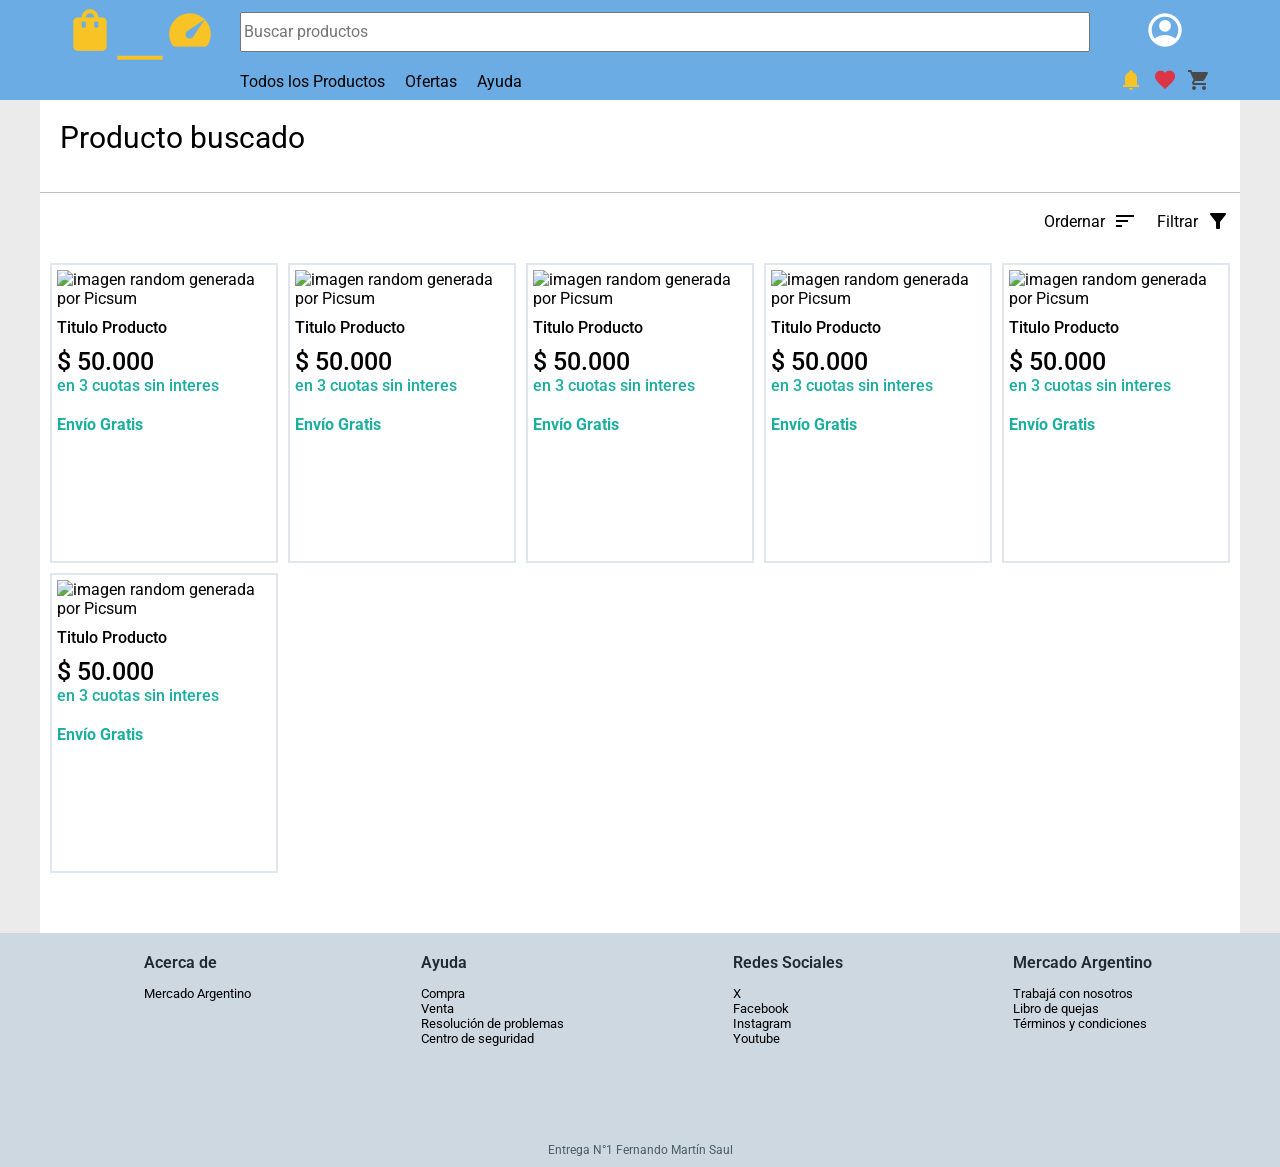
==== index.html @ 70f7063b "primer commit" ====
<!DOCTYPE html>
<html lang="en">

<head>
    <meta charset="UTF-8">
    <meta name="viewport" content="width=device-width, initial-scale=1.0">
    <link rel="stylesheet"
        href="https://fonts.googleapis.com/css2?family=Material+Symbols+Outlined:opsz,wght,FILL,GRAD@20..48,100..700,0..1,-50..200" />
    <link rel="preconnect" href="https://fonts.googleapis.com">
    <link rel="preconnect" href="https://fonts.gstatic.com" crossorigin>
    <link href="https://fonts.googleapis.com/css2?family=Roboto:ital,wght@0,100..900;1,100..900&display=swap"
        rel="stylesheet">
    <link rel="stylesheet" href="https://cdn.jsdelivr.net/npm/bootstrap@5.3.8/dist/css/bootstrap.min.css">
    <link rel="stylesheet" href="css/estilos-entrega-1.css">

    <title>PÁGINA N°1 PRINCIPAL/BUSQUEDA DE PRODUCTO</title>
</head>

<body>
    <!-------------------- HEADER -------------------->
    <header>
        <nav class="navegador">
            <!-- LOGO -->
            <div class="contenedor-logo">
                <a class="a-activo" href="index.html">
                    <span class="nav-logo material-symbols-outlined">
                        shopping_bag_speed
                    </span>
                </a>
            </div>
            <!-- BUSCADOR -->
            <div class="nav-contenedor-buscador">
                <input class="nav-buscador" type="text" placeholder="Buscar productos">
            </div>
            <!-- LOGIN USER -->
            <div class="login-user">
                <a href="pages/login.html">
                    <span class="nav-usuario material-symbols-outlined">
                        account_circle
                    </span>
                </a>
            </div>
            <!-- TITULO H1 OCULTO PERO SIRVE PARA LAS BUSQUEDAS -->
            <div class="nav-titulo-h1">
                <h1>Mercado Argentino</h1>
            </div>
            <!-- OPCIONES -->
            <div class="nav-opciones">
                <ul>
                    <li><a class="nav-a" href="index.html">Todos los Productos</a></li>
                    <li><a class="nav-a" href="pages/ofertas.html">Ofertas</a></li>
                    <li><a class="nav-a" href="pages/ayuda.html">Ayuda</a></li>
                </ul>
            </div>
            <!-- NOTIFICACIONES, FAVORITOS Y CARRITO -->
            <div class="nav-funciones">
                <a href="pages/notificaciones.html" class="nav-notificaciones">
                    <span class="material-symbols-outlined">
                        notifications
                    </span>
                </a>
                <a href="pages/favoritos.html" class="nav-favoritos">
                    <span class="material-symbols-outlined">
                        favorite
                    </span>
                </a>
                <a class="a-activo" href="pages/carrito.html">
                    <span class="nav-carrito material-symbols-outlined">
                        shopping_cart
                    </span>
                </a>
            </div>
        </nav>
    </header>
    <!-------------------- MAIN -------------------->
    <main>
        <h2 class="main-h2">Producto buscado</h2>
        <hr>
        <!-- FILTROS DE PRODUCTOS -->
        <div class="main-contenedor-filtros">
            <div class="main-orden-filtro">
                <p>Ordernar <span class="aling-icons material-symbols-outlined">
                        sort
                    </span>
                </p>
                <p>Filtrar <span class="aling-icons material-symbols-outlined">
                        filter_alt
                    </span>
                </p>
            </div>
        </div>
        <!-- CARTAS DE LOS PRODUCTOS -->
        <div class="contenedor-main-cards">
            <article class="main-cards">
                <a class="a-card-activa" href="pages/producto.html">
                    <img class="img-card" src="https://picsum.photos/300/300" alt="imagen random generada por Picsum">
                    <h3 class="titulo-card">Titulo Producto</h3>
                    <div class="precio-card">$ 50.000</div>
                    <div class="cuotas-card">en 3 cuotas sin interes</div>
                    <div class="envio-card">Envío Gratis</div>
                </a>
            </article>
            <article class="main-cards">
                <a class="a-card-activa" href="pages/producto.html">
                    <img class="img-card" src="https://picsum.photos/299/300" alt="imagen random generada por Picsum">
                    <h3 class="titulo-card">Titulo Producto</h3>
                    <div class="precio-card">$ 50.000</div>
                    <div class="cuotas-card">en 3 cuotas sin interes</div>
                    <div class="envio-card">Envío Gratis</div>
                </a>
            </article>
            <article class="main-cards">
                <a class="a-card-activa" href="pages/producto.html">
                    <img class="img-card" src="https://picsum.photos/298/300" alt="imagen random generada por Picsum">
                    <h3 class="titulo-card">Titulo Producto</h3>
                    <div class="precio-card">$ 50.000</div>
                    <div class="cuotas-card">en 3 cuotas sin interes</div>
                    <div class="envio-card">Envío Gratis</div>
                </a>
            </article>
            <article class="main-cards">
                <a class="a-card-activa" href="pages/producto.html">
                    <img class="img-card" src="https://picsum.photos/297/300" alt="imagen random generada por Picsum">
                    <h3 class="titulo-card">Titulo Producto</h3>
                    <div class="precio-card">$ 50.000</div>
                    <div class="cuotas-card">en 3 cuotas sin interes</div>
                    <div class="envio-card">Envío Gratis</div>
                </a>
            </article>
            <article class="main-cards">
                <a class="a-card-activa" href="pages/producto.html">
                    <img class="img-card" src="https://picsum.photos/296/300" alt="imagen random generada por Picsum">
                    <h3 class="titulo-card">Titulo Producto</h3>
                    <div class="precio-card">$ 50.000</div>
                    <div class="cuotas-card">en 3 cuotas sin interes</div>
                    <div class="envio-card">Envío Gratis</div>
                </a>
            </article>
            <article class="main-cards">
                <a class="a-card-activa" href="pages/producto.html">
                    <img class="img-card" src="https://picsum.photos/295/300" alt="imagen random generada por Picsum">
                    <h3 class="titulo-card">Titulo Producto</h3>
                    <div class="precio-card">$ 50.000</div>
                    <div class="cuotas-card">en 3 cuotas sin interes</div>
                    <div class="envio-card">Envío Gratis</div>
                </a>
            </article>

        </div>
    </main>
    <!-------------------- FOOTER -------------------->
    <footer>
        <div class="pie-de-pagina">
            <div>
                <h3>Acerca de</h3>
                <ul>
                    <li><a href="pages/acerca-de.html">Mercado Argentino</a></li>
                </ul>
            </div>
            <div>
                <h3>Ayuda</h3>
                <ul>
                    <li><a href="pages/ayuda.html">Compra</a></li>
                    <li><a href="pages/ayuda.html">Venta</a></li>
                    <li><a href="pages/ayuda.html">Resolución de problemas</a></li>
                    <li><a href="pages/ayuda.html">Centro de seguridad</a></li>
                </ul>
            </div>
            <div>
                <h3>Redes Sociales</h3>
                <ul>
                    <li><a href="https://x.com" target="_blank" rel="noopener noreferrer">X</a></li>
                    <li><a href="https://www.facebook.com" target="_blank" rel="noopener noreferrer">Facebook</a></li>
                    <li><a href="https://www.instagram.com" target="_blank" rel="noopener noreferrer">Instagram</a></li>
                    <li><a href="https://www.youtube.com" target="_blank" rel="noopener noreferrer">Youtube</a></li>
                </ul>
            </div>
            <div>
                <h3>Mercado Argentino</h3>
                <ul>
                    <li><a href="pages/trabaja-con-nosotros.html">Trabajá con nosotros</a></li>
                    <li><a href="pages/libro-de-quejas.html">Libro de quejas</a></li>
                    <li><a href="pages/terminos-y-condiciones.html">Términos y condiciones</a></li>
                </ul>
            </div>
        </div>
        <div class="footer-nombre">Entrega N°1 Fernando Martín Saul</div>
    </footer>
    <!-------------------- NAV CELULAR FIJO -------------------->
    <nav class="menu-mobile">
        <a href="index.html" class="menu-mobile-item">
            <span class="material-symbols-outlined">home</span>
            <span class="menu-mobile-texto">Inicio</span>
        </a>

        <a href="pages/favoritos.html" class="menu-mobile-item">
            <span class="material-symbols-outlined">favorite</span>
            <span class="menu-mobile-texto">Favoritos</span>
        </a>

        <a href="pages/carrito.html" class="menu-mobile-item">
            <span class="material-symbols-outlined">shopping_cart</span>
            <span class="menu-mobile-texto">Carrito</span>
        </a>

        <a href="pages/ofertas.html" class="menu-mobile-item">
            <span class="material-symbols-outlined">sell</span>
            <span class="menu-mobile-texto">Ofertas</span>
        </a>

        <a class="menu-mobile-item" data-bs-toggle="offcanvas" href="#menuMas">
            <span class="material-symbols-outlined">menu</span>
            <span class="menu-mobile-texto">Más</span>
        </a>
    </nav>
    <!-------------------- SIDE NAV PARA EL MÁS DEL MENÚ FIJO -------------------->
    <div class="offcanvas offcanvas-end" tabindex="-1" id="menuMas">
        <div class="offcanvas-header">
            <h5 class="offcanvas-title">Menú</h5>
            <button type="button" class="btn-close" data-bs-dismiss="offcanvas"></button>
        </div>

        <div class="offcanvas-body">
            <nav class="menu-mas-links">
                <a href="pages/login.html" class="menu-mas-link">
                    <span class="material-symbols-outlined">account_circle</span>
                    Iniciar sesión
                </a>
            </nav>
        </div>
    </div>

    <script src="https://cdn.jsdelivr.net/npm/bootstrap@5.3.8/dist/js/bootstrap.bundle.min.js"></script>
</body>

</html>
---- css/estilos-entrega-1.css ----
/* =========================================================
   RESET BASE (Anular cambios Bootstrap)
========================================================= */

html,
body {
  font-family: inherit;
  font-size: inherit;
  line-height: inherit;
  color: inherit;
}

h1,
h2,
h3,
h4,
h5,
h6 {
  font-size: inherit;
  font-weight: inherit;
  margin: 0;
}

p {
  margin: 0;
}

button,
input,
select,
textarea {
  font-family: inherit;
  font-size: inherit;
}

a {
  color: inherit;
  text-decoration: none;
}

/* =========================================================
   BASE GLOBAL
========================================================= */

.material-symbols-outlined {
  font-variation-settings:
    "FILL" 1,
    "wght" 400,
    "GRAD" 0,
    "opsz" 24;
}

body {
  margin: 0;
  padding: 0;
  font-family: "Roboto", sans-serif;
  background-color: #ebebeb;
  min-height: 100vh;
}

a {
  text-decoration: none;
  color: #000000;
}

ul {
  list-style: none;
  padding: 0;
}

header {
  background-color: #6cace4;
  height: 100px;
}

main {
  margin: 0 auto;
  background-color: #ffffff;
  max-width: 1200px;
  padding-bottom: 40px;
}

footer {
  background-color: #ced8e0;
}

.icon-delete {
  color: #dc3545;
}

/* =========================================================
   HEADER / NAV
========================================================= */

.navegador {
  margin: 0 auto;
  background-color: #6cace4;
  max-width: 1200px;
  height: 100px;
  display: grid;
  grid-template-columns: 200px 1fr 150px;
  justify-items: center;
  align-items: center;
}

.nav-logo {
  font-size: 50px;
  color: #f7c325;
}

.nav-contenedor-buscador {
  width: 100%;
}

.nav-buscador {
  width: 100%;
  height: 40px;
  box-sizing: border-box;
}

.nav-usuario {
  font-size: 40px;
  color: #ffffff;
}

.nav-titulo-h1 {
  font-size: 8px;
  position: absolute;
  left: 0;
  top: 0;
  z-index: -1;
}

.nav-opciones {
  grid-column: 2;
  justify-self: start;
}

.nav-opciones ul {
  display: flex;
  padding: 0;
  margin: 0;
  gap: 20px;
}

.nav-opciones li {
  display: flex;
  align-items: center;
  text-decoration: none;
}

.nav-a {
  color: #000000;
}

.nav-funciones {
  display: flex;
  gap: 10px;
}

.nav-notificaciones {
  color: #f7c325;
}

.nav-favoritos {
  color: #dc3545;
}

.nav-carrito {
  color: #494949;
}

/* =========================================================
   MAIN GENERAL
========================================================= */

.main-h2 {
  font-size: 30px;
  margin: 0;
  box-sizing: border-box;
  padding: 20px;
}

.main-contenedor-filtros {
  display: grid;
  grid-template-columns: 1fr;
  justify-items: end;
  align-items: center;
  margin-bottom: 10px;
  box-sizing: border-box;
  padding-right: 10px;
}

.main-orden-filtro {
  display: flex;
  gap: 20px;
  align-items: center;
}

.main-orden-filtro p {
  display: flex;
  align-items: center;
  gap: 8px;
  margin: 0;
}

/* =========================================================
   CARDS (Home / Ofertas)
========================================================= */

.contenedor-main-cards {
  display: grid;
  grid-template-columns: repeat(auto-fit, minmax(200px, 1fr));
  justify-items: center;
  gap: 10px;
  box-sizing: border-box;
  padding: 20px 10px;
}

.main-cards {
  width: 100%;
  min-height: 300px;
  height: auto;
  background-color: #ffffff;
  border: 2px solid #dfe6ed;
  box-sizing: border-box;
  padding: 5px;
  display: flex;
  flex-direction: column;
}

.img-card {
  width: 100% !important;
}

.titulo-card {
  margin: 10px 0px;
  font-weight: 500;
  display: flex;
  align-items: center;
}

.precio-card {
  font-size: 25px;
  font-weight: 500;
}

.cuotas-card {
  color: #1aae9f;
}

.envio-card {
  color: #1aae9f;
  font-weight: 700;
  margin: 20px 0px;
}

/* =========================================================
   FOOTER
========================================================= */

.pie-de-pagina {
  font-size: 14px;
  margin: 0 auto;
  background-color: #ced8e0;
  max-width: 1200px;
  height: 200px;
  display: grid;
  grid-template-columns: repeat(4, 1fr);
  justify-items: center;
  padding: 20px 10px;
  box-sizing: border-box;
}

.footer-nombre {
  text-align: center;
}

.pie-de-pagina > div {
  display: flex;
  flex-direction: column;
  gap: 8px;
}

.pie-de-pagina h3 {
  font-size: 16px;
  font-weight: 600;
  margin-bottom: 6px;
  color: #1f2a33;
}

.pie-de-pagina ul {
  margin: 0;
  padding: 0;
}

.pie-de-pagina li {
  font-size: 13px;
  color: #3a4a57;
  cursor: pointer;
  transition: opacity 0.2s ease;
}

.pie-de-pagina li:hover {
  opacity: 0.7;
}

.footer-nombre {
  font-size: 12px;
  padding: 10px 0;
  color: #4b5c68;
}

/* =========================================================
   PÁGINA CARRITO
========================================================= */

.contenedor-carrito {
  display: grid;
  grid-template-columns: 1fr 300px;
  gap: 10px;
  box-sizing: border-box;
  padding: 10px 10px;
}

.carrito-card {
  background-color: #ffffff;
  border: 2px solid #dfe6ed;
  box-sizing: border-box;
  padding: 10px;
  display: flex;
  margin: 10px 0px;
}

.datos-producto-carrito {
  box-sizing: border-box;
  padding: 10px;
  display: flex;
  flex-direction: column;
}

.resumen-compra {
  height: 324px;
  min-width: 50px;
  background-color: #ffffff;
  border: 2px solid #dfe6ed;
  box-sizing: border-box;
  padding: 10px;
  margin: 10px 0px;
}

.gasto-productos,
.gasto-envios,
.gasto-impuestos,
.descuento-cupon,
.carrito-total {
  display: flex;
  justify-content: space-between;
  align-items: center;
}

.carrito-cupon {
  display: flex;
  flex-direction: column;
  gap: 8px;
}

.carrito-cupon-texto {
  color: #2c88d9;
}

.descuento-cupon {
  color: #1aae9f;
}

.carrito-total {
  font-size: 20px;
  font-weight: 800;
}

.btn-comprar {
  background-color: #f7c325;
  border: none;
  border-radius: 5px;
  width: 100%;
  font-size: 20px;
  box-sizing: border-box;
  padding: 10px;
  margin: 5px 0px;
}

/* =========================================================
   PÁGINA PRODUCTO
========================================================= */

.contenedor-producto {
  box-sizing: border-box;
  padding: 20px 10px;
}

.fotos-precio-producto {
  display: grid;
  grid-template-columns: 100px 1fr 350px;
  gap: 10px;
}

.producto-carrusel {
  display: flex;
  flex-direction: column;
  gap: 10px;
}

.imagen-principal {
  width: 100%;
  min-width: 280px;
  height: auto;
  max-height: 540px;
  object-fit: contain;
  background-color: #fff;
}

.img-carrusel-mobile {
  display: none;
}

.producto-compra {
  height: 100%;
  min-width: 10px;
  display: flex;
  flex-direction: column;
  justify-content: space-around;
  gap: 10px;
  border: 2px solid #dfe6ed;
  box-sizing: border-box;
  padding: 10px;
}

.producto-precio {
  font-size: 30px;
  font-weight: 600;
}

.cuotas-card {
  color: #1aae9f;
  font-weight: 500;
}

.carrito-cupon-texto {
  color: #2c88d9;
}

.envio-producto {
  color: #1aae9f;
  font-weight: 700;
  margin: 20px 0px;
}

.producto-stock {
  font-weight: 700;
}

.centrar-ico {
  display: flex;
  align-items: center;
  gap: 5px;
}

.btn-carrito {
  background-color: #e8833a;
  color: #ffffff;
  border: none;
  border-radius: 5px;
  width: 100%;
  font-size: 20px;
  box-sizing: border-box;
  padding: 10px;
  margin: 5px 0px;
}

.descripcion-opiniones {
  display: grid;
  grid-template-columns: 1fr 350px;
  gap: 10px;
}

.descripcion {
  border: 2px solid #dfe6ed;
  color: #788896;
  box-sizing: border-box;
  padding: 10px;
  margin: 10px 0px;
  height: 100%;
}

.opiniones {
  border: 2px solid #dfe6ed;
  box-sizing: border-box;
  padding: 10px;
  margin: 10px 0px;
  height: 100%;
}

.opinion-display {
  display: grid;
  grid-template-columns: 60px 1fr;
  grid-template-rows: 60px 1fr;
  height: 60px;
  align-items: center;
}

.calificacion-numero {
  color: #f7c325;
  font-size: 40px;
  font-weight: 600;
  grid-row: 1 / 3;
  grid-column: 1;
}

.color-estrella {
  color: #f7c325;
}

.calificacion-estrellas {
  grid-row: 1;
  grid-column: 2;
}

.calificacion-cantidad {
  grid-row: 2;
  grid-column: 2;
}

/* =========================================================
   AYUDA / TÉRMINOS
========================================================= */

.ayuda-seccion {
  max-width: 900px;
  margin: 0 auto 24px auto;
  padding: 16px 20px;
  border-radius: 12px;
  background-color: #f8f9fa;
}

.ayuda-seccion h3 {
  font-size: 1.2rem;
  margin-bottom: 8px;
}

.ayuda-seccion p {
  font-size: 0.95rem;
  line-height: 1.5;
  color: #444;
}

.ayuda-seccion + .ayuda-seccion {
  margin-top: 12px;
}

/* =========================================================
   FAVORITOS
========================================================= */

.contenedor-favoritos {
  max-width: 900px;
  margin: 0 auto;
  padding: 10px 20px;
  display: flex;
  flex-direction: column;
  gap: 12px;
}

.img-favoritos {
  width: 100%;
  min-width: 120px;
  height: auto;
}

.img-carrito {
  width: 100%;
  min-width: 120px;
  height: auto;
}

/* =========================================================
   MENU MOBILE FIJO
========================================================= */

.menu-mobile {
  position: fixed;
  bottom: 0;
  left: 0;
  width: 100%;
  height: 70px;
  background-color: #ffffff;
  border-top: 1px solid #dfe6ed;
  display: none;
  justify-content: space-around;
  align-items: center;
  z-index: 999;
}

.menu-mobile-item {
  display: flex;
  flex-direction: column;
  align-items: center;
  justify-content: center;
  font-size: 12px;
  color: #788896;
  gap: 4px;
}

.menu-mobile-item .material-symbols-outlined {
  font-size: 26px;
}

.menu-mobile-item:hover {
  color: #000000;
}

/* =========================================================
   MENU MAS (OFFCANVAS)
========================================================= */

.menu-mas-links {
  display: flex;
  flex-direction: column;
  gap: 16px;
}

.menu-mas-link {
  display: flex;
  align-items: center;
  gap: 10px;
  font-size: 16px;
  color: #1f2a33;
}

.menu-mas-link .material-symbols-outlined {
  font-size: 22px;
}

/* =========================================================
   MEDIA QUERIES (ORIGINALES)
========================================================= */

/* -------- 992px -------- */
@media (max-width: 992px) {

  .fotos-precio-producto {
    display: grid;
    grid-template-columns: 70px 1fr 350px;
    gap: 10px;
  }

}

/* -------- 768px -------- */
@media (max-width: 768px) {

  .fotos-precio-producto {
    display: grid;
    grid-template-columns: 70px 1fr 200px;
    gap: 10px;
  }

}

/* -------- 576px -------- */
/* ESTE BLOQUE ES EXACTAMENTE EL TUYO, SIN MODIFICAR */
@media (max-width: 576px) {

  .resumen-compra {
    min-width: 50px;
    background-color: #ffffff;
    border: 2px solid #dfe6ed;
    box-sizing: border-box;
    padding: 10px;
    margin: 10px 0px;
  }

  body.menu-mobile-activo {
    padding-bottom: 80px;
  }

  .navegador {
    margin: 0 auto;
    background-color: #6cace4;
    max-width: 1200px;
    height: 100px;
    display: grid;
    grid-template-columns: 1fr 50px;
    justify-items: center;
    align-items: center;
  }

  .nav-logo {
    display: none;
  }

  .login-user {
    display: none;
  }

  .nav-contenedor-buscador {
    width: 100%;
    grid-row: 1;
    box-sizing: border-box;
    padding-left: 10px;
  }

  .nav-buscador {
    width: 100%;
    height: 40px;
    box-sizing: border-box;
  }

  .nav-usuario {
    display: none;
  }

  .nav-titulo-h1 {
    display: none;
  }

  .nav-opciones {
    box-sizing: border-box;
    padding-left: 10px;
    grid-column: 1 / 2;
    grid-row: 2 / 3;
    justify-self: start;
  }

  .nav-opciones ul {
    display: flex;
    padding: 0;
    margin: 0;
    gap: 20px;
  }

  .nav-opciones li {
    display: flex;
    align-items: center;
    text-decoration: none;
  }

  .nav-a {
    color: #000000;
  }

  .nav-funciones {
    grid-row: 1;
    grid-column: 2;
    gap: 0px;
  }

  .nav-notificaciones {
    color: #f7c325;
    display: flex;
    align-items: center;
  }

  .nav-favoritos {
    display: none;
    color: #dc3545;
  }

  .nav-carrito {
    display: none;
    color: #494949;
  }

  .main-h2 {
    display: none;
    font-size: 30px;
    margin: 0;
    box-sizing: border-box;
    padding: 20px;
  }

  hr {
    display: none;
  }

  .main-contenedor-filtros {
    display: grid;
    grid-template-columns: 1fr;
    justify-items: end;
    align-items: center;
    margin-bottom: 0px;
    box-sizing: border-box;
    padding: 10px;
  }

  .contenedor-main-cards {
    grid-template-columns: repeat(auto-fit, minmax(150px, 1fr));
  }

  .contenedor-favoritos {
    max-width: 900px;
    margin: 0 auto;
    padding: 10px 20px;
    display: flex;
    flex-direction: column;
    gap: 12px;
  }

  .datos-producto-carrito {
    box-sizing: border-box;
    padding: 0px 10px;
    display: flex;
    flex-direction: column;
  }

  .contenedor-carrito {
    display: grid;
    grid-template-columns: 1fr;
    gap: 10px;
    box-sizing: border-box;
    padding: 10px 10px;
  }

  .ayuda-seccion {
    padding: 14px 14px;
    border-radius: 10px;
  }

  .ayuda-seccion h3 {
    font-size: 1.05rem;
  }

  .ayuda-seccion p {
    font-size: 0.9rem;
  }

  .fotos-precio-producto {
    display: grid;
    grid-template-columns: 1fr;
    gap: 10px;
  }

  .producto-carrusel {
    display: none;
    flex-direction: column;
    gap: 10px;
  }

  .imagen-principal {
    display: none;
    width: 100%;
    min-width: 280px;
    height: auto;
    max-height: 540px;
    object-fit: contain;
    background-color: #fff;
  }

  .img-carrusel-mobile {
    display: contents;
  }

  .producto-compra {
    height: 100%;
    min-width: 10px;
    display: flex;
    flex-direction: column;
    justify-content: space-around;
    gap: 10px;
    border: 2px solid #dfe6ed;
    box-sizing: border-box;
    padding: 10px;
  }

  .descripcion-opiniones {
    display: grid;
    grid-template-columns: 1fr;
    gap: 10px;
  }

  .descripcion-opiniones section:first-child {
    order: 2;
  }

  .descripcion-opiniones section:last-child {
    order: 1;
  }

  .menu-mobile {
    display: flex;
  }

  body {
    padding-bottom: 80px;
  }
}
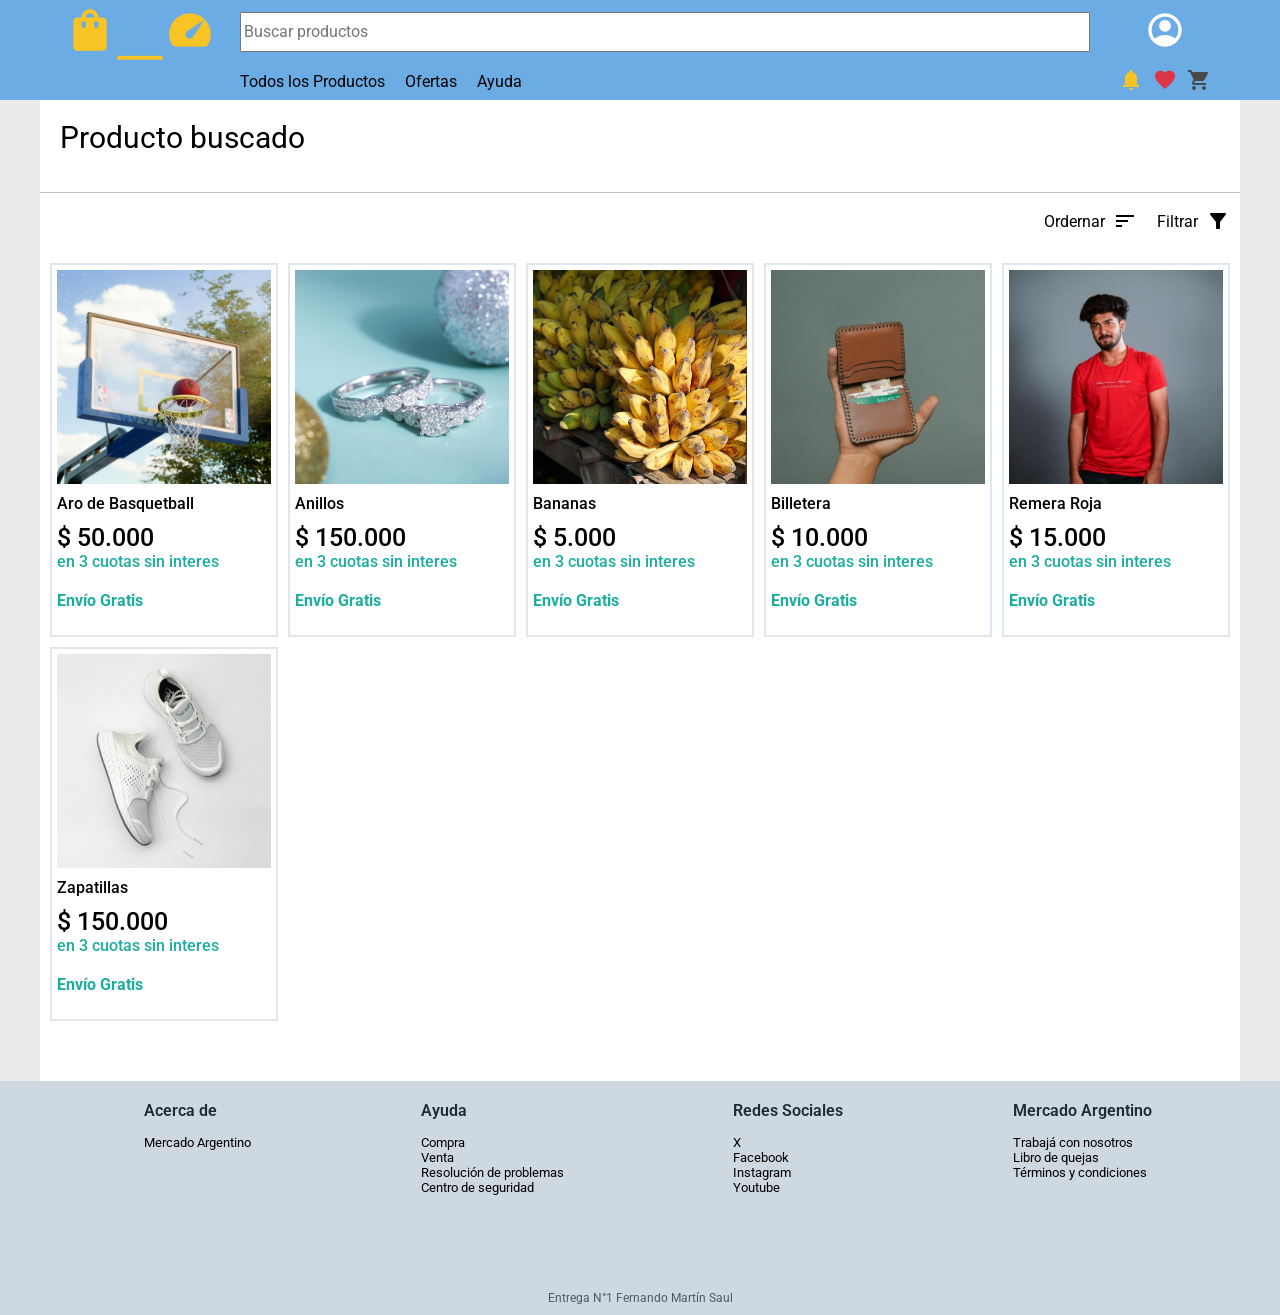
==== commit a284281d: "se agregaron imagenes, completaron nombres y alt de cada imagen" ====
--- a/index.html
+++ b/index.html
@@ -13,7 +13,7 @@
     <link rel="stylesheet" href="https://cdn.jsdelivr.net/npm/bootstrap@5.3.8/dist/css/bootstrap.min.css">
     <link rel="stylesheet" href="css/estilos-entrega-1.css">
 
-    <title>PÁGINA N°1 PRINCIPAL/BUSQUEDA DE PRODUCTO</title>
+    <title>Página Principal</title>
 </head>
 
 <body>
@@ -93,8 +93,8 @@
         <div class="contenedor-main-cards">
             <article class="main-cards">
                 <a class="a-card-activa" href="pages/producto.html">
-                    <img class="img-card" src="https://picsum.photos/300/300" alt="imagen random generada por Picsum">
-                    <h3 class="titulo-card">Titulo Producto</h3>
+                    <img class="img-card" src="img/aro.jpg" alt="Aro de Basquetball">
+                    <h3 class="titulo-card">Aro de Basquetball</h3>
                     <div class="precio-card">$ 50.000</div>
                     <div class="cuotas-card">en 3 cuotas sin interes</div>
                     <div class="envio-card">Envío Gratis</div>
@@ -102,45 +102,45 @@
             </article>
             <article class="main-cards">
                 <a class="a-card-activa" href="pages/producto.html">
-                    <img class="img-card" src="https://picsum.photos/299/300" alt="imagen random generada por Picsum">
-                    <h3 class="titulo-card">Titulo Producto</h3>
-                    <div class="precio-card">$ 50.000</div>
-                    <div class="cuotas-card">en 3 cuotas sin interes</div>
-                    <div class="envio-card">Envío Gratis</div>
-                </a>
-            </article>
-            <article class="main-cards">
-                <a class="a-card-activa" href="pages/producto.html">
-                    <img class="img-card" src="https://picsum.photos/298/300" alt="imagen random generada por Picsum">
-                    <h3 class="titulo-card">Titulo Producto</h3>
-                    <div class="precio-card">$ 50.000</div>
-                    <div class="cuotas-card">en 3 cuotas sin interes</div>
-                    <div class="envio-card">Envío Gratis</div>
-                </a>
-            </article>
-            <article class="main-cards">
-                <a class="a-card-activa" href="pages/producto.html">
-                    <img class="img-card" src="https://picsum.photos/297/300" alt="imagen random generada por Picsum">
-                    <h3 class="titulo-card">Titulo Producto</h3>
-                    <div class="precio-card">$ 50.000</div>
-                    <div class="cuotas-card">en 3 cuotas sin interes</div>
-                    <div class="envio-card">Envío Gratis</div>
-                </a>
-            </article>
-            <article class="main-cards">
-                <a class="a-card-activa" href="pages/producto.html">
-                    <img class="img-card" src="https://picsum.photos/296/300" alt="imagen random generada por Picsum">
-                    <h3 class="titulo-card">Titulo Producto</h3>
-                    <div class="precio-card">$ 50.000</div>
-                    <div class="cuotas-card">en 3 cuotas sin interes</div>
-                    <div class="envio-card">Envío Gratis</div>
-                </a>
-            </article>
-            <article class="main-cards">
-                <a class="a-card-activa" href="pages/producto.html">
-                    <img class="img-card" src="https://picsum.photos/295/300" alt="imagen random generada por Picsum">
-                    <h3 class="titulo-card">Titulo Producto</h3>
-                    <div class="precio-card">$ 50.000</div>
+                    <img class="img-card" src="img/anillos.jpg" alt="Anillos">
+                    <h3 class="titulo-card">Anillos</h3>
+                    <div class="precio-card">$ 150.000</div>
+                    <div class="cuotas-card">en 3 cuotas sin interes</div>
+                    <div class="envio-card">Envío Gratis</div>
+                </a>
+            </article>
+            <article class="main-cards">
+                <a class="a-card-activa" href="pages/producto.html">
+                    <img class="img-card" src="img/bananas.jpg" alt="Bananas">
+                    <h3 class="titulo-card">Bananas</h3>
+                    <div class="precio-card">$ 5.000</div>
+                    <div class="cuotas-card">en 3 cuotas sin interes</div>
+                    <div class="envio-card">Envío Gratis</div>
+                </a>
+            </article>
+            <article class="main-cards">
+                <a class="a-card-activa" href="pages/producto.html">
+                    <img class="img-card" src="img/billetera.jpg" alt="Billetera">
+                    <h3 class="titulo-card">Billetera</h3>
+                    <div class="precio-card">$ 10.000</div>
+                    <div class="cuotas-card">en 3 cuotas sin interes</div>
+                    <div class="envio-card">Envío Gratis</div>
+                </a>
+            </article>
+            <article class="main-cards">
+                <a class="a-card-activa" href="pages/producto.html">
+                    <img class="img-card" src="img/remera-roja.jpg" alt="Remera Roja">
+                    <h3 class="titulo-card">Remera Roja</h3>
+                    <div class="precio-card">$ 15.000</div>
+                    <div class="cuotas-card">en 3 cuotas sin interes</div>
+                    <div class="envio-card">Envío Gratis</div>
+                </a>
+            </article>
+            <article class="main-cards">
+                <a class="a-card-activa" href="pages/producto.html">
+                    <img class="img-card" src="img/zapatillas.jpg" alt="Zapatillas">
+                    <h3 class="titulo-card">Zapatillas</h3>
+                    <div class="precio-card">$ 150.000</div>
                     <div class="cuotas-card">en 3 cuotas sin interes</div>
                     <div class="envio-card">Envío Gratis</div>
                 </a>
--- a/css/estilos-entrega-1.css
+++ b/css/estilos-entrega-1.css
@@ -1,7 +1,7 @@
+@charset "UTF-8";
 /* =========================================================
    RESET BASE (Anular cambios Bootstrap)
 ========================================================= */
-
 html,
 body {
   font-family: inherit;
@@ -41,13 +41,8 @@
 /* =========================================================
    BASE GLOBAL
 ========================================================= */
-
 .material-symbols-outlined {
-  font-variation-settings:
-    "FILL" 1,
-    "wght" 400,
-    "GRAD" 0,
-    "opsz" 24;
+  font-variation-settings: "FILL" 1, "wght" 400, "GRAD" 0, "opsz" 24;
 }
 
 body {
@@ -59,7 +54,6 @@
 }
 
 a {
-  text-decoration: none;
   color: #000000;
 }
 
@@ -91,16 +85,15 @@
 /* =========================================================
    HEADER / NAV
 ========================================================= */
-
 .navegador {
   margin: 0 auto;
   background-color: #6cace4;
   max-width: 1200px;
   height: 100px;
   display: grid;
+  justify-items: center;
+  align-items: center;
   grid-template-columns: 200px 1fr 150px;
-  justify-items: center;
-  align-items: center;
 }
 
 .nav-logo {
@@ -173,7 +166,6 @@
 /* =========================================================
    MAIN GENERAL
 ========================================================= */
-
 .main-h2 {
   font-size: 30px;
   margin: 0;
@@ -207,7 +199,6 @@
 /* =========================================================
    CARDS (Home / Ofertas)
 ========================================================= */
-
 .contenedor-main-cards {
   display: grid;
   grid-template-columns: repeat(auto-fit, minmax(200px, 1fr));
@@ -258,7 +249,6 @@
 /* =========================================================
    FOOTER
 ========================================================= */
-
 .pie-de-pagina {
   font-size: 14px;
   margin: 0 auto;
@@ -271,41 +261,33 @@
   padding: 20px 10px;
   box-sizing: border-box;
 }
-
-.footer-nombre {
-  text-align: center;
-}
-
-.pie-de-pagina > div {
+.pie-de-pagina div {
   display: flex;
   flex-direction: column;
   gap: 8px;
 }
-
 .pie-de-pagina h3 {
   font-size: 16px;
   font-weight: 600;
   margin-bottom: 6px;
   color: #1f2a33;
 }
-
 .pie-de-pagina ul {
   margin: 0;
   padding: 0;
 }
-
 .pie-de-pagina li {
   font-size: 13px;
   color: #3a4a57;
   cursor: pointer;
   transition: opacity 0.2s ease;
 }
-
 .pie-de-pagina li:hover {
   opacity: 0.7;
 }
 
 .footer-nombre {
+  text-align: center;
   font-size: 12px;
   padding: 10px 0;
   color: #4b5c68;
@@ -314,7 +296,6 @@
 /* =========================================================
    PÁGINA CARRITO
 ========================================================= */
-
 .contenedor-carrito {
   display: grid;
   grid-template-columns: 1fr 300px;
@@ -330,6 +311,10 @@
   padding: 10px;
   display: flex;
   margin: 10px 0px;
+}
+
+.img-carrito {
+  max-width: 300px;
 }
 
 .datos-producto-carrito {
@@ -362,7 +347,7 @@
 .carrito-cupon {
   display: flex;
   flex-direction: column;
-  gap: 8px;
+  gap: 10px;
 }
 
 .carrito-cupon-texto {
@@ -392,7 +377,6 @@
 /* =========================================================
    PÁGINA PRODUCTO
 ========================================================= */
-
 .contenedor-producto {
   box-sizing: border-box;
   padding: 20px 10px;
@@ -416,7 +400,7 @@
   height: auto;
   max-height: 540px;
   object-fit: contain;
-  background-color: #fff;
+  background-color: #ffffff;
 }
 
 .img-carrusel-mobile {
@@ -512,7 +496,7 @@
   color: #f7c325;
   font-size: 40px;
   font-weight: 600;
-  grid-row: 1 / 3;
+  grid-row: 1/3;
   grid-column: 1;
 }
 
@@ -531,9 +515,8 @@
 }
 
 /* =========================================================
-   AYUDA / TÉRMINOS
-========================================================= */
-
+   AYUDA / TÉRMINOS / ACERCA DE
+========================================================= */
 .ayuda-seccion {
   max-width: 900px;
   margin: 0 auto 24px auto;
@@ -541,12 +524,10 @@
   border-radius: 12px;
   background-color: #f8f9fa;
 }
-
 .ayuda-seccion h3 {
   font-size: 1.2rem;
   margin-bottom: 8px;
 }
-
 .ayuda-seccion p {
   font-size: 0.95rem;
   line-height: 1.5;
@@ -560,7 +541,6 @@
 /* =========================================================
    FAVORITOS
 ========================================================= */
-
 .contenedor-favoritos {
   max-width: 900px;
   margin: 0 auto;
@@ -572,20 +552,20 @@
 
 .img-favoritos {
   width: 100%;
-  min-width: 120px;
+  min-width: 100px;
+  max-width: 300px;
   height: auto;
 }
 
 .img-carrito {
   width: 100%;
-  min-width: 120px;
+  min-width: 100px;
   height: auto;
 }
 
 /* =========================================================
    MENU MOBILE FIJO
 ========================================================= */
-
 .menu-mobile {
   position: fixed;
   bottom: 0;
@@ -621,7 +601,6 @@
 /* =========================================================
    MENU MAS (OFFCANVAS)
 ========================================================= */
-
 .menu-mas-links {
   display: flex;
   flex-direction: column;
@@ -643,253 +622,102 @@
 /* =========================================================
    MEDIA QUERIES (ORIGINALES)
 ========================================================= */
-
 /* -------- 992px -------- */
 @media (max-width: 992px) {
-
   .fotos-precio-producto {
     display: grid;
     grid-template-columns: 70px 1fr 350px;
     gap: 10px;
   }
-
-}
-
+}
 /* -------- 768px -------- */
 @media (max-width: 768px) {
-
   .fotos-precio-producto {
     display: grid;
     grid-template-columns: 70px 1fr 200px;
     gap: 10px;
   }
-
-}
-
+}
 /* -------- 576px -------- */
-/* ESTE BLOQUE ES EXACTAMENTE EL TUYO, SIN MODIFICAR */
 @media (max-width: 576px) {
-
-  .resumen-compra {
-    min-width: 50px;
-    background-color: #ffffff;
-    border: 2px solid #dfe6ed;
-    box-sizing: border-box;
-    padding: 10px;
-    margin: 10px 0px;
-  }
-
+  body {
+    padding-bottom: 80px;
+  }
   body.menu-mobile-activo {
     padding-bottom: 80px;
   }
-
   .navegador {
-    margin: 0 auto;
-    background-color: #6cace4;
-    max-width: 1200px;
-    height: 100px;
-    display: grid;
     grid-template-columns: 1fr 50px;
-    justify-items: center;
-    align-items: center;
-  }
-
-  .nav-logo {
+  }
+  .nav-logo,
+  .login-user,
+  .nav-usuario,
+  .nav-titulo-h1,
+  .nav-favoritos,
+  .nav-carrito,
+  .imagen-principal,
+  hr,
+  .main-h2 {
     display: none;
   }
-
-  .login-user {
-    display: none;
-  }
-
   .nav-contenedor-buscador {
-    width: 100%;
     grid-row: 1;
-    box-sizing: border-box;
     padding-left: 10px;
   }
-
-  .nav-buscador {
-    width: 100%;
-    height: 40px;
-    box-sizing: border-box;
-  }
-
-  .nav-usuario {
-    display: none;
-  }
-
-  .nav-titulo-h1 {
-    display: none;
-  }
-
   .nav-opciones {
-    box-sizing: border-box;
+    grid-column: 1/2;
+    grid-row: 2/3;
     padding-left: 10px;
-    grid-column: 1 / 2;
-    grid-row: 2 / 3;
-    justify-self: start;
-  }
-
-  .nav-opciones ul {
-    display: flex;
-    padding: 0;
-    margin: 0;
-    gap: 20px;
-  }
-
-  .nav-opciones li {
-    display: flex;
-    align-items: center;
-    text-decoration: none;
-  }
-
-  .nav-a {
-    color: #000000;
-  }
-
+  }
   .nav-funciones {
     grid-row: 1;
     grid-column: 2;
-    gap: 0px;
-  }
-
-  .nav-notificaciones {
-    color: #f7c325;
-    display: flex;
-    align-items: center;
-  }
-
-  .nav-favoritos {
-    display: none;
-    color: #dc3545;
-  }
-
-  .nav-carrito {
-    display: none;
-    color: #494949;
-  }
-
-  .main-h2 {
-    display: none;
-    font-size: 30px;
-    margin: 0;
-    box-sizing: border-box;
-    padding: 20px;
-  }
-
-  hr {
-    display: none;
-  }
-
+    gap: 0;
+  }
   .main-contenedor-filtros {
-    display: grid;
-    grid-template-columns: 1fr;
-    justify-items: end;
-    align-items: center;
-    margin-bottom: 0px;
-    box-sizing: border-box;
+    margin-bottom: 0;
     padding: 10px;
   }
-
   .contenedor-main-cards {
     grid-template-columns: repeat(auto-fit, minmax(150px, 1fr));
   }
-
-  .contenedor-favoritos {
-    max-width: 900px;
-    margin: 0 auto;
-    padding: 10px 20px;
-    display: flex;
-    flex-direction: column;
-    gap: 12px;
-  }
-
+  .contenedor-carrito {
+    grid-template-columns: 1fr;
+  }
   .datos-producto-carrito {
-    box-sizing: border-box;
-    padding: 0px 10px;
-    display: flex;
-    flex-direction: column;
-  }
-
-  .contenedor-carrito {
-    display: grid;
-    grid-template-columns: 1fr;
-    gap: 10px;
-    box-sizing: border-box;
-    padding: 10px 10px;
-  }
-
+    padding: 0 10px;
+  }
   .ayuda-seccion {
-    padding: 14px 14px;
+    padding: 14px;
     border-radius: 10px;
   }
-
   .ayuda-seccion h3 {
     font-size: 1.05rem;
   }
-
   .ayuda-seccion p {
     font-size: 0.9rem;
   }
-
   .fotos-precio-producto {
-    display: grid;
     grid-template-columns: 1fr;
-    gap: 10px;
-  }
-
+  }
   .producto-carrusel {
     display: none;
-    flex-direction: column;
-    gap: 10px;
-  }
-
-  .imagen-principal {
-    display: none;
-    width: 100%;
-    min-width: 280px;
-    height: auto;
-    max-height: 540px;
-    object-fit: contain;
-    background-color: #fff;
-  }
-
+  }
   .img-carrusel-mobile {
     display: contents;
   }
-
-  .producto-compra {
-    height: 100%;
-    min-width: 10px;
-    display: flex;
-    flex-direction: column;
-    justify-content: space-around;
-    gap: 10px;
-    border: 2px solid #dfe6ed;
-    box-sizing: border-box;
-    padding: 10px;
-  }
-
   .descripcion-opiniones {
-    display: grid;
     grid-template-columns: 1fr;
-    gap: 10px;
-  }
-
+  }
   .descripcion-opiniones section:first-child {
     order: 2;
   }
-
   .descripcion-opiniones section:last-child {
     order: 1;
   }
-
   .menu-mobile {
     display: flex;
   }
-
-  body {
-    padding-bottom: 80px;
-  }
-}+}
+
+/*# sourceMappingURL=estilos-entrega-1.css.map */
